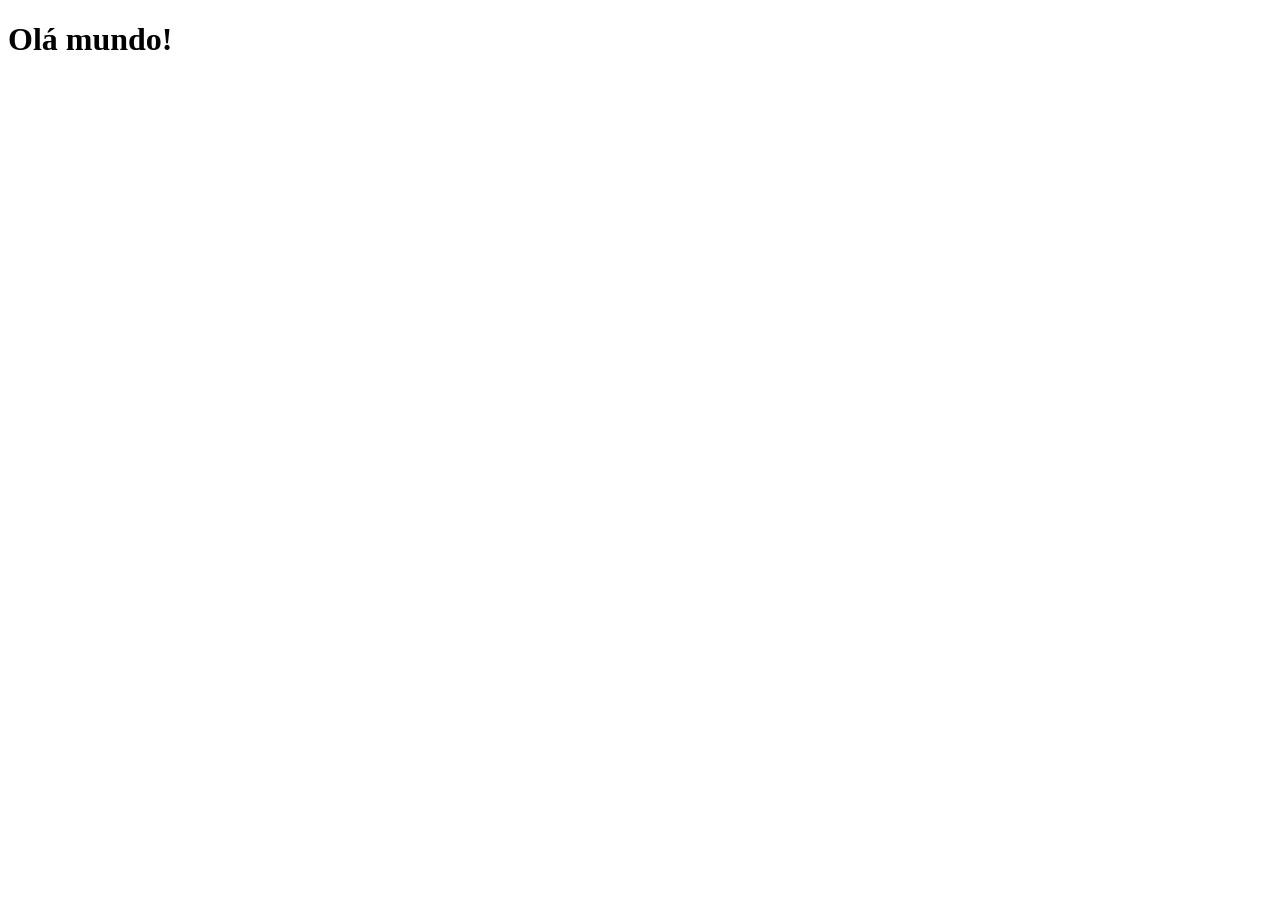
==== index.html @ 7127e81f "Projeto social primeira etapa" ====
<!DOCTYPE html>
<html lang="en">
<head>
    <meta charset="UTF-8">
    <meta name="viewport" content="width=device-width, initial-scale=1.0">
    <title>Projeto Redes Sociais</title>
    <link rel="shortcut icon" href="favicon.ico" type="image/x-icon">
</head>
<body>
    <h1>Olá mundo!</h1>
</body>
</html>
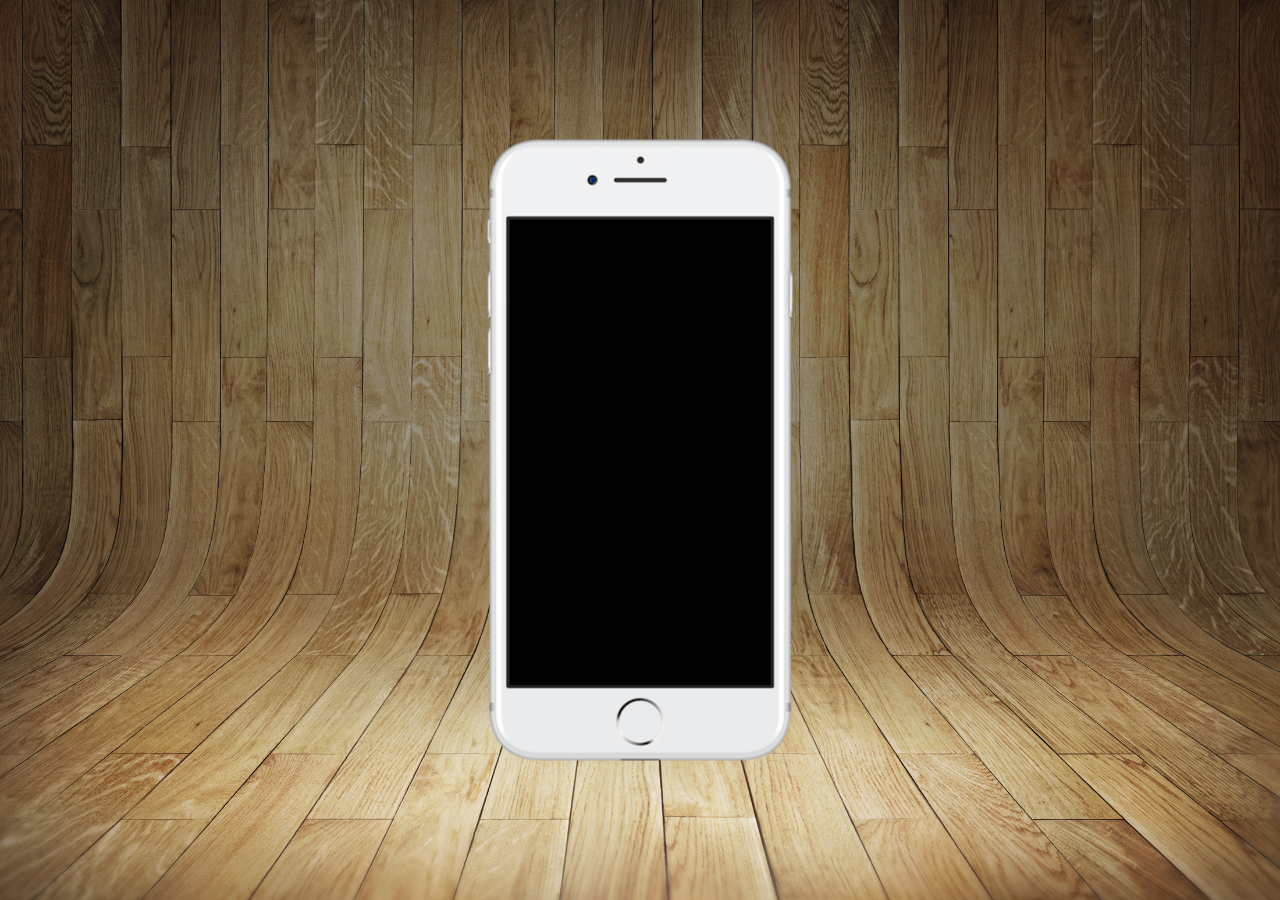
==== commit 3e2a5308: "Pagina inicial" ====
--- a/index.html
+++ b/index.html
@@ -4,9 +4,17 @@
     <meta charset="UTF-8">
     <meta name="viewport" content="width=device-width, initial-scale=1.0">
     <title>Projeto Redes Sociais</title>
+    <link rel="stylesheet" href="estilos/style.css">
     <link rel="shortcut icon" href="favicon.ico" type="image/x-icon">
 </head>
 <body>
-    <h1>Olá mundo!</h1>
+    <main>
+        <section id="telefone">
+
+        </section>
+        <section id="redes-sociais">
+            
+        </section>
+    </main>
 </body>
 </html>
--- a/estilos/style.css
+++ b/estilos/style.css
@@ -0,0 +1,38 @@
+@charset "UTF-8"; 
+
+*{
+    margin: 0px;
+    padding: 0px;
+    font-family: Arial, Helvetica, sans-serif;
+}
+
+html, body {
+    height: 100vh;
+    width: 100vw;
+    background-color: black;
+}
+
+body {
+    background: url('../imagens/fundo-madeira.jpg') no-repeat top center;
+    background-size: cover;
+    background-attachment: fixed;
+}
+
+
+
+main {
+    position: relative;
+    height: 100vh;
+}
+
+section#telefone {
+    position: absolute;
+    top: 50%;
+    left: 50%;
+    transform: translate(-50%, -50%);
+
+
+    height: 627px;
+    width: 311px;
+    background: url('../imagens/frame-iphone.png') no-repeat;
+}
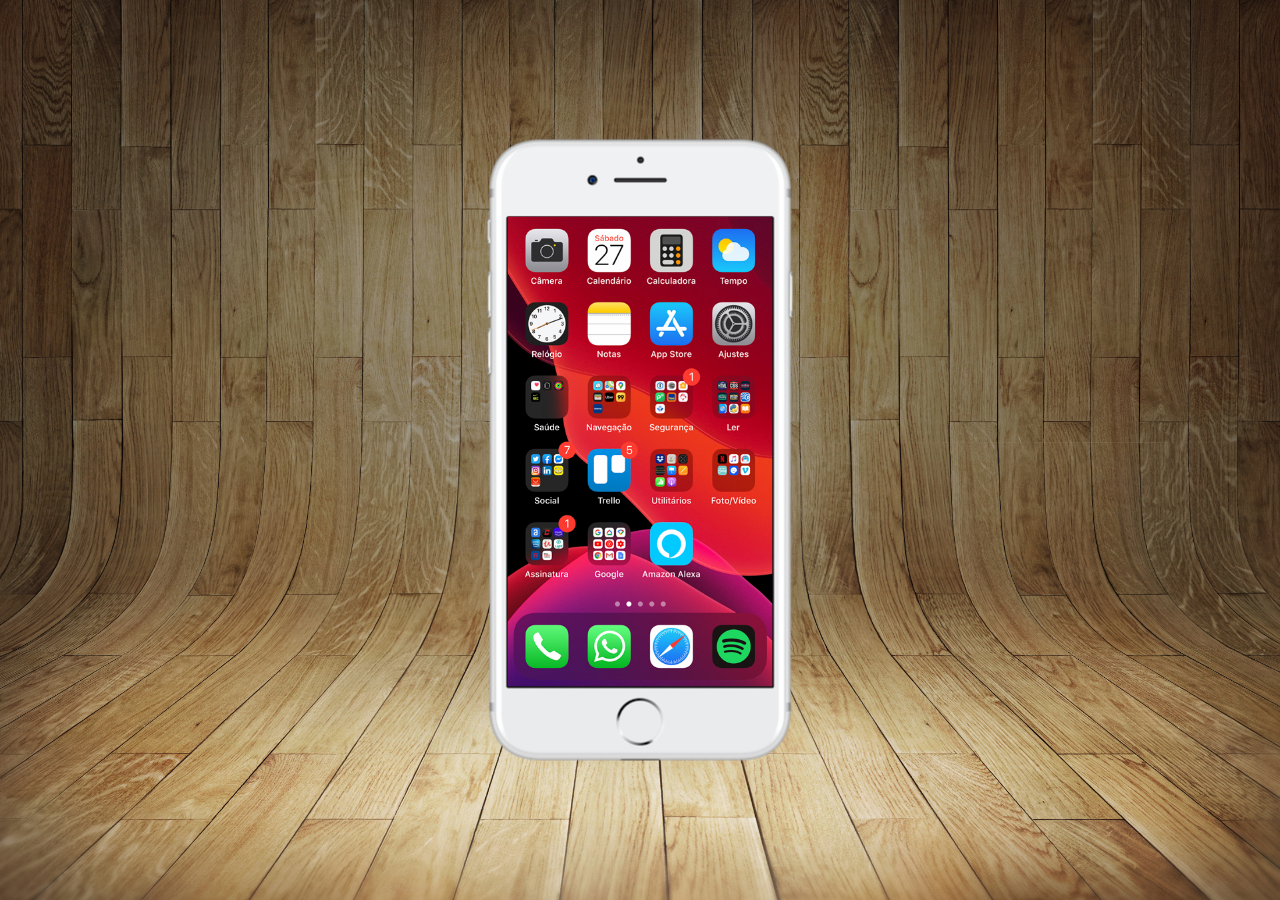
==== commit 350e1eeb: "Atualização projeto redes sociais" ====
--- a/index.html
+++ b/index.html
@@ -10,7 +10,7 @@
 <body>
     <main>
         <section id="telefone">
-
+            <iframe src="home.html" name="tela" id="tela" frameborder="0"></iframe>
         </section>
         <section id="redes-sociais">
             
--- a/estilos/style.css
+++ b/estilos/style.css
@@ -35,4 +35,12 @@
     height: 627px;
     width: 311px;
     background: url('../imagens/frame-iphone.png') no-repeat;
+}
+
+iframe#tela{
+    position: relative;
+    top: 80px;
+    left: 23px;
+    width: 265px;
+    height: 470px;
 }
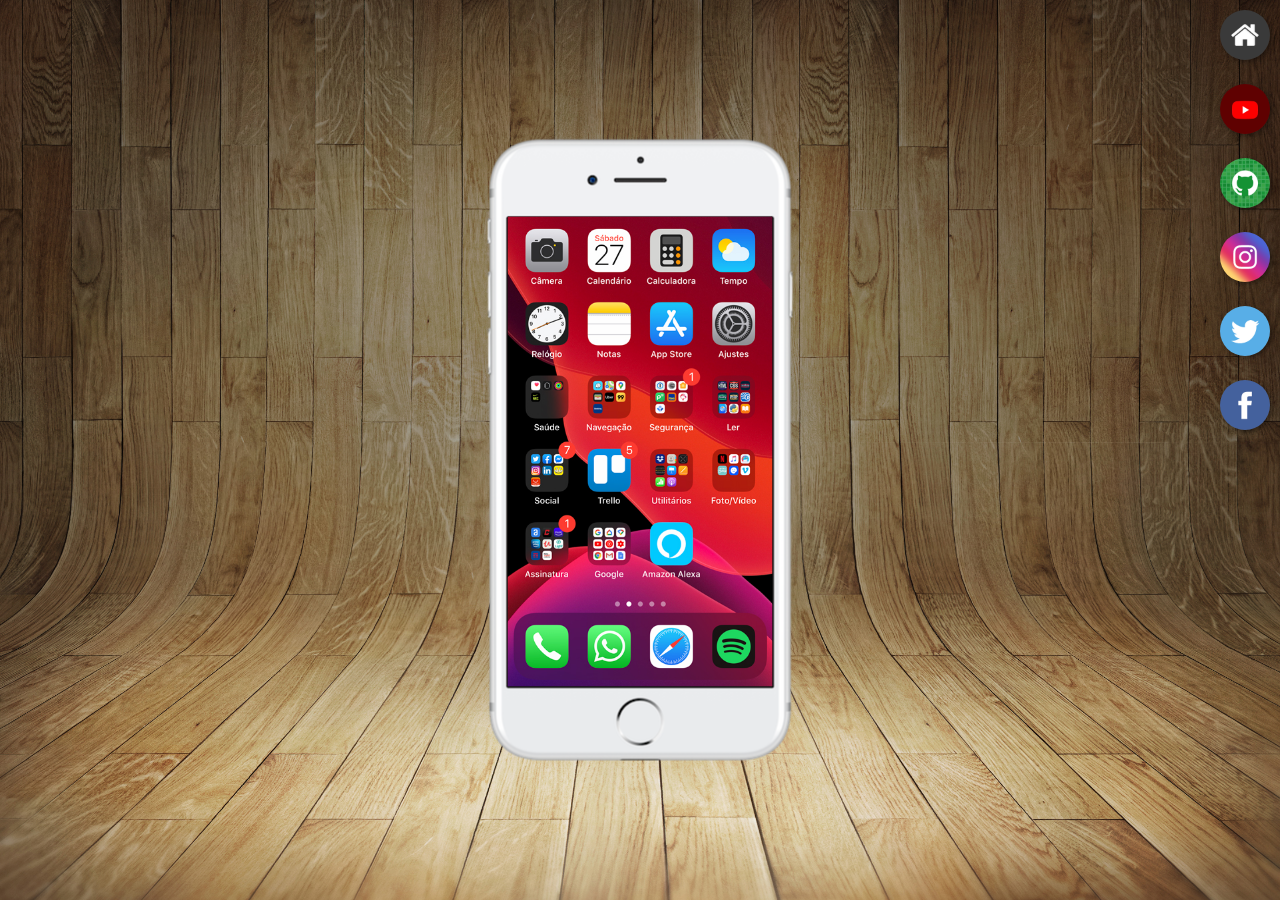
==== commit 92cca205: "Atualização dos botoes" ====
--- a/index.html
+++ b/index.html
@@ -10,10 +10,17 @@
 <body>
     <main>
         <section id="telefone">
-            <iframe src="home.html" name="tela" id="tela" frameborder="0"></iframe>
+            <iframe src="home.html" name="tela" id="tela" frameborder="0">
+                Seu navegador não é compativel com isso!
+            </iframe>
         </section>
         <section id="redes-sociais">
-            
+            <a href="#" target="tela"><img src="imagens/logo-home.jpg" alt="Home"></a><br>
+            <a href="#" target="tela"><img src="imagens/logo-youtube.jpg" alt="Youtube"></a><br>
+            <a href="#" target="tela"><img src="imagens/logo-github.jpg" alt="Github"></a><br>
+            <a href="#" target="tela"><img src="imagens/logo-instagram.jpg" alt="Instagram"></a><br>
+            <a href="#" target="tela"><img src="imagens/logo-twitter.jpg" alt="twitter-finado"></a><br>
+            <a href="#" target="tela"><img src="imagens/logo-facebook.jpg" alt=""></a>
         </section>
     </main>
 </body>
--- a/estilos/style.css
+++ b/estilos/style.css
@@ -43,4 +43,18 @@
     left: 23px;
     width: 265px;
     height: 470px;
+}
+
+/*Pode ser section#redes-sociais > a > img*/
+/*Ou pode ser section#redes-sociais img*/
+
+section#redes-sociais{
+    text-align: right;
+}
+
+section#redes-sociais img {
+    width: 50px;
+    margin: 10px;
+    border-radius: 50%;
+    box-shadow: 2px 2px 5px rgba(0, 0, 0, 0.400);
 }
